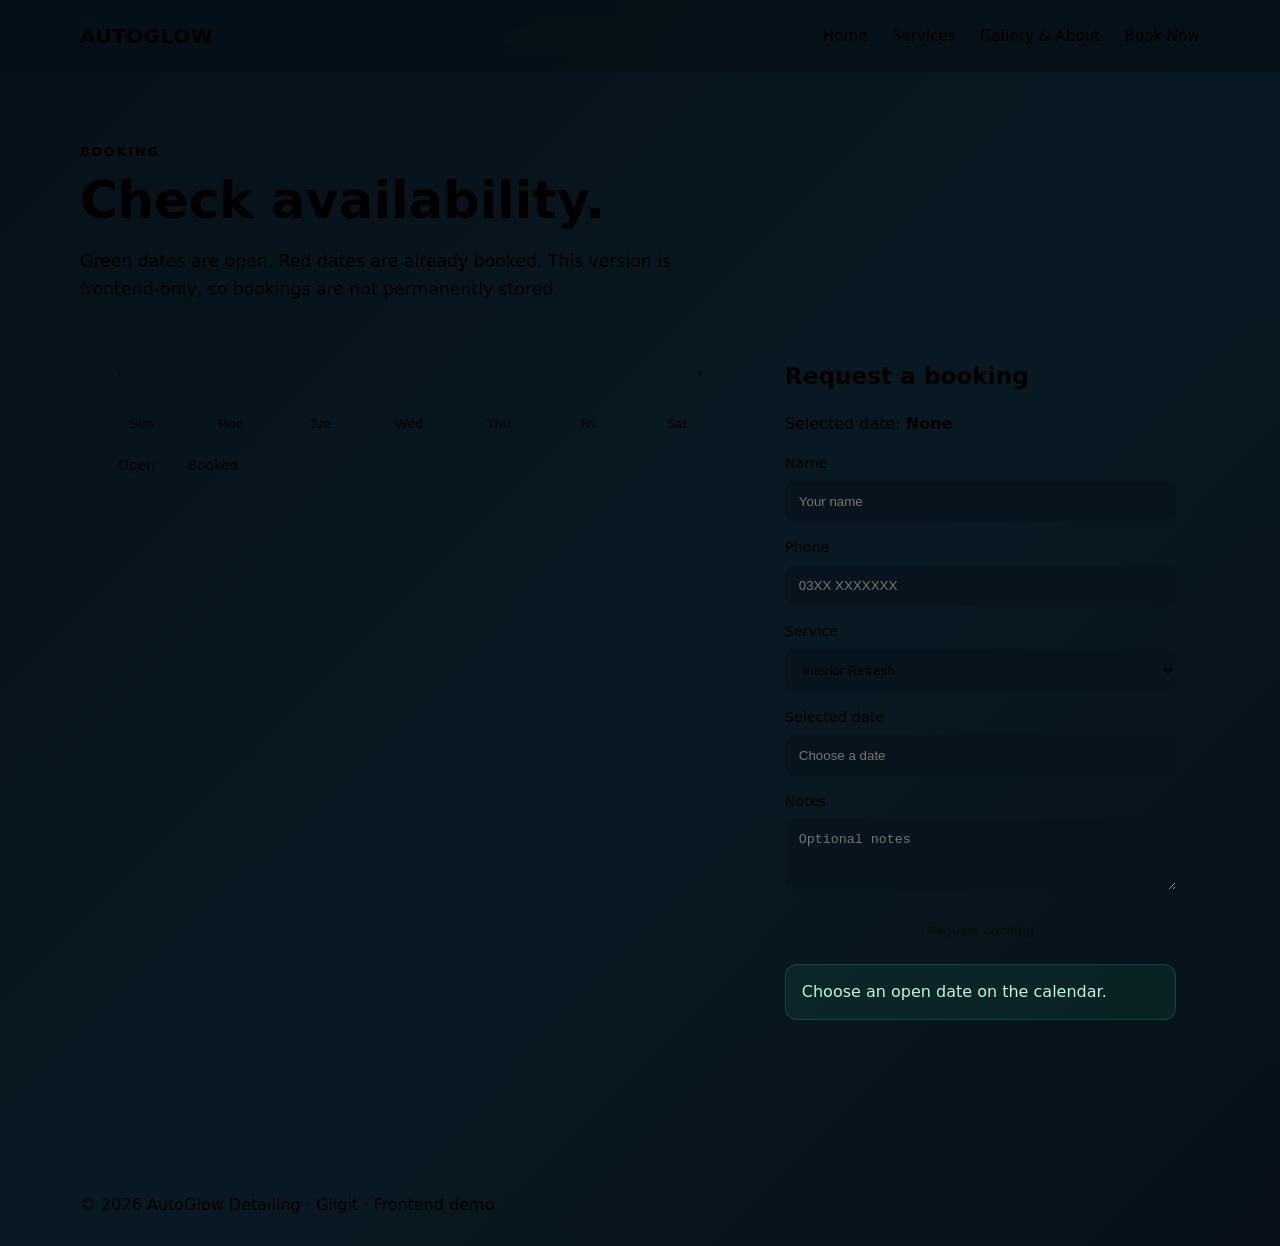
==== assets/booking.html @ 5e47ef58 "Add files via upload" ====
<!doctype html>
<html lang='en'>
<head>
<meta charset='utf-8'><meta name='viewport' content='width=device-width,initial-scale=1'><title>AutoGlow Detailing</title><link rel='stylesheet' href='styles.css'></head>
<body>
<nav class="nav"><div class="container nav-inner">
<a class="logo" href="index.html">AUTO<span>GLOW</span></a>
<div class="links">
<a href="index.html">Home</a><a href="services.html">Services</a><a href="gallery.html">Gallery & About</a><a href="booking.html" class="active">Book Now</a>
</div><button class="mobile-menu" onclick="alert('Use the page links above on desktop, or swipe back/forward on mobile.')">Menu</button>
</div></nav>

<main><section><div class="container">
<div class="eyebrow">Booking</div><h1 style="font-size:3.2rem">Check availability.</h1>
<p class="lead">Green dates are open. Red dates are already booked. This version is frontend-only, so bookings are not permanently stored.</p>
<div class="calendar-wrap" style="margin-top:30px">
<div class="calendar" id="calendar">
<div class="cal-head"><button id="prevMonth">‹</button><h2 id="monthTitle" style="font-size:1.35rem;margin:0"></h2><button id="nextMonth">›</button></div>
<div class="week"><div>Sun</div><div>Mon</div><div>Tue</div><div>Wed</div><div>Thu</div><div>Fri</div><div>Sat</div></div>
<div class="days" id="days"></div>
<div class="legend"><span><i class="dot"></i> Open</span><span><i class="dot red"></i> Booked</span></div>
</div>
<div class="card">
<h2 style="font-size:1.45rem">Request a booking</h2>
<p class="muted">Selected date: <strong id="selectedDate">None</strong></p>
<form class="form" id="bookingForm">
<label>Name<input id="name" required placeholder="Your name"></label>
<label>Phone<input id="phone" required placeholder="03XX XXXXXXX"></label>
<label>Service<select><option>Interior Refresh</option><option>Exterior Detail</option><option>Full Detail</option></select></label>
<label>Selected date<input id="bookingDate" readonly placeholder="Choose a date"></label>
<label>Notes<textarea rows="3" placeholder="Optional notes"></textarea></label>
<button class="btn" type="submit">Request booking</button>
</form>
<div class="notice" id="bookingMessage">Choose an open date on the calendar.</div>
</div>
</div>
</div></section></main>

<footer class="footer"><div class="container">© 2026 AutoGlow Detailing · Gilgit · <span>Frontend demo</span></div></footer>
<script src="script.js"></script></body></html>
---- assets/styles.css ----
<!doctype html>
<html lang='en'>
<head>

:root{
  --bg:#071018;--panel:#0d1a25;--panel2:#102332;--text:#f4f7fb;--muted:#9fb0bf;
  --accent:#36d399;--accent2:#22b8ff;--danger:#ff5f6d;--border:rgba(255,255,255,.09);
}
*{box-sizing:border-box}
html{scroll-behavior:smooth}
body{margin:0;background:linear-gradient(135deg,#061018,#091923 55%,#071018);color:var(--text);font-family:Inter,system-ui,-apple-system,Segoe UI,Roboto,Arial,sans-serif;line-height:1.6}
a{color:inherit;text-decoration:none}
.container{width:min(1120px,92%);margin:auto}
.nav{position:sticky;top:0;z-index:10;background:rgba(6,16,24,.9);backdrop-filter:blur(14px);border-bottom:1px solid var(--border)}
.nav-inner{height:72px;display:flex;align-items:center;justify-content:space-between;gap:20px}
.logo{font-size:1.25rem;font-weight:800;letter-spacing:.5px}
.logo span{color:var(--accent)}
.links{display:flex;gap:24px;align-items:center}
.links a{color:var(--muted);font-size:.95rem}
.links a:hover,.links a.active{color:var(--text)}
.btn{display:inline-flex;align-items:center;justify-content:center;border:0;border-radius:12px;padding:12px 18px;background:var(--accent);color:#04110c;font-weight:800;cursor:pointer;transition:.2s}
.btn:hover{transform:translateY(-2px);filter:brightness(1.05)}
.btn.secondary{background:transparent;color:var(--text);border:1px solid var(--border)}
.hero{padding:92px 0 75px}
.hero-grid{display:grid;grid-template-columns:1.1fr .9fr;gap:48px;align-items:center}
.eyebrow{color:var(--accent);font-weight:800;text-transform:uppercase;letter-spacing:2px;font-size:.78rem}
h1{font-size:clamp(2.5rem,6vw,5rem);line-height:1.02;margin:12px 0 22px}
h2{font-size:2rem;margin:0 0 12px}
h3{margin:0 0 8px}
.lead{color:var(--muted);font-size:1.08rem;max-width:650px}
.actions{display:flex;gap:12px;flex-wrap:wrap;margin-top:28px}
.hero-card{min-height:360px;border:1px solid var(--border);border-radius:26px;background:
 radial-gradient(circle at 70% 25%,rgba(54,211,153,.28),transparent 28%),
 linear-gradient(145deg,#122a37,#09131c);display:flex;align-items:end;padding:28px;box-shadow:0 25px 80px rgba(0,0,0,.25)}
.hero-card div{background:rgba(0,0,0,.28);border:1px solid var(--border);border-radius:18px;padding:18px;width:100%}
section{padding:70px 0}
.section-head{display:flex;justify-content:space-between;gap:20px;align-items:end;margin-bottom:28px}
.grid{display:grid;grid-template-columns:repeat(3,1fr);gap:18px}
.card{background:linear-gradient(145deg,var(--panel),#09151e);border:1px solid var(--border);border-radius:18px;padding:24px}
.price{font-size:1.8rem;font-weight:850;margin:12px 0}
.muted{color:var(--muted)}
.tag{display:inline-block;padding:5px 9px;border-radius:999px;background:rgba(54,211,153,.1);color:var(--accent);font-size:.78rem;font-weight:700}
.gallery{display:grid;grid-template-columns:repeat(3,1fr);gap:16px}
.photo{height:230px;border-radius:18px;background:
linear-gradient(135deg,rgba(54,211,153,.35),transparent 45%),
linear-gradient(45deg,#152b39,#071018);border:1px solid var(--border);display:flex;align-items:end;padding:18px;font-weight:800}
.photo:nth-child(2){background:linear-gradient(135deg,rgba(34,184,255,.3),transparent 45%),linear-gradient(45deg,#172c3b,#071018)}
.photo:nth-child(3){background:linear-gradient(135deg,rgba(255,95,109,.24),transparent 45%),linear-gradient(45deg,#292431,#071018)}
.form{display:grid;gap:14px}
label{font-size:.9rem;color:var(--muted)}
input,textarea,select{width:100%;margin-top:6px;padding:13px 14px;border-radius:11px;border:1px solid var(--border);background:#07131d;color:var(--text);outline:none}
input:focus,textarea:focus,select:focus{border-color:var(--accent)}
.calendar-wrap{display:grid;grid-template-columns:1.2fr .8fr;gap:22px}
.calendar{background:var(--panel);border:1px solid var(--border);border-radius:18px;padding:20px}
.cal-head{display:flex;justify-content:space-between;align-items:center;margin-bottom:18px}
.cal-head button{border:1px solid var(--border);background:transparent;color:var(--text);border-radius:9px;width:38px;height:38px;cursor:pointer}
.week,.days{display:grid;grid-template-columns:repeat(7,1fr);gap:6px}
.week div{text-align:center;color:var(--muted);font-size:.78rem;padding:5px}
.day{min-height:52px;border:1px solid transparent;background:#0a1721;color:var(--text);border-radius:10px;cursor:pointer}
.day:hover{border-color:var(--accent)}
.day.empty{background:transparent;cursor:default}
.day.booked{background:rgba(255,95,109,.13);color:#ff9da5;cursor:not-allowed}
.day.selected{outline:2px solid var(--accent);background:rgba(54,211,153,.14)}
.day small{display:block;font-size:.63rem;color:var(--muted)}
.legend{display:flex;gap:15px;flex-wrap:wrap;margin-top:16px;color:var(--muted);font-size:.85rem}
.dot{display:inline-block;width:9px;height:9px;border-radius:50%;margin-right:5px;background:var(--accent)}
.dot.red{background:var(--danger)}
.footer{border-top:1px solid var(--border);padding:28px 0;color:var(--muted);margin-top:50px}
.notice{padding:14px 16px;border-radius:12px;background:rgba(54,211,153,.08);border:1px solid rgba(54,211,153,.2);color:#b9f5db;margin-top:14px}
.mobile-menu{display:none}
@media(max-width:800px){
 .links{display:none}.mobile-menu{display:block;background:none;border:1px solid var(--border);color:var(--text);padding:8px 10px;border-radius:8px}
 .hero-grid,.calendar-wrap{grid-template-columns:1fr}.grid{grid-template-columns:1fr}.gallery{grid-template-columns:1fr 1fr}
}
@media(max-width:520px){.gallery{grid-template-columns:1fr}.hero{padding-top:60px}.day{min-height:46px;font-size:.9rem}}
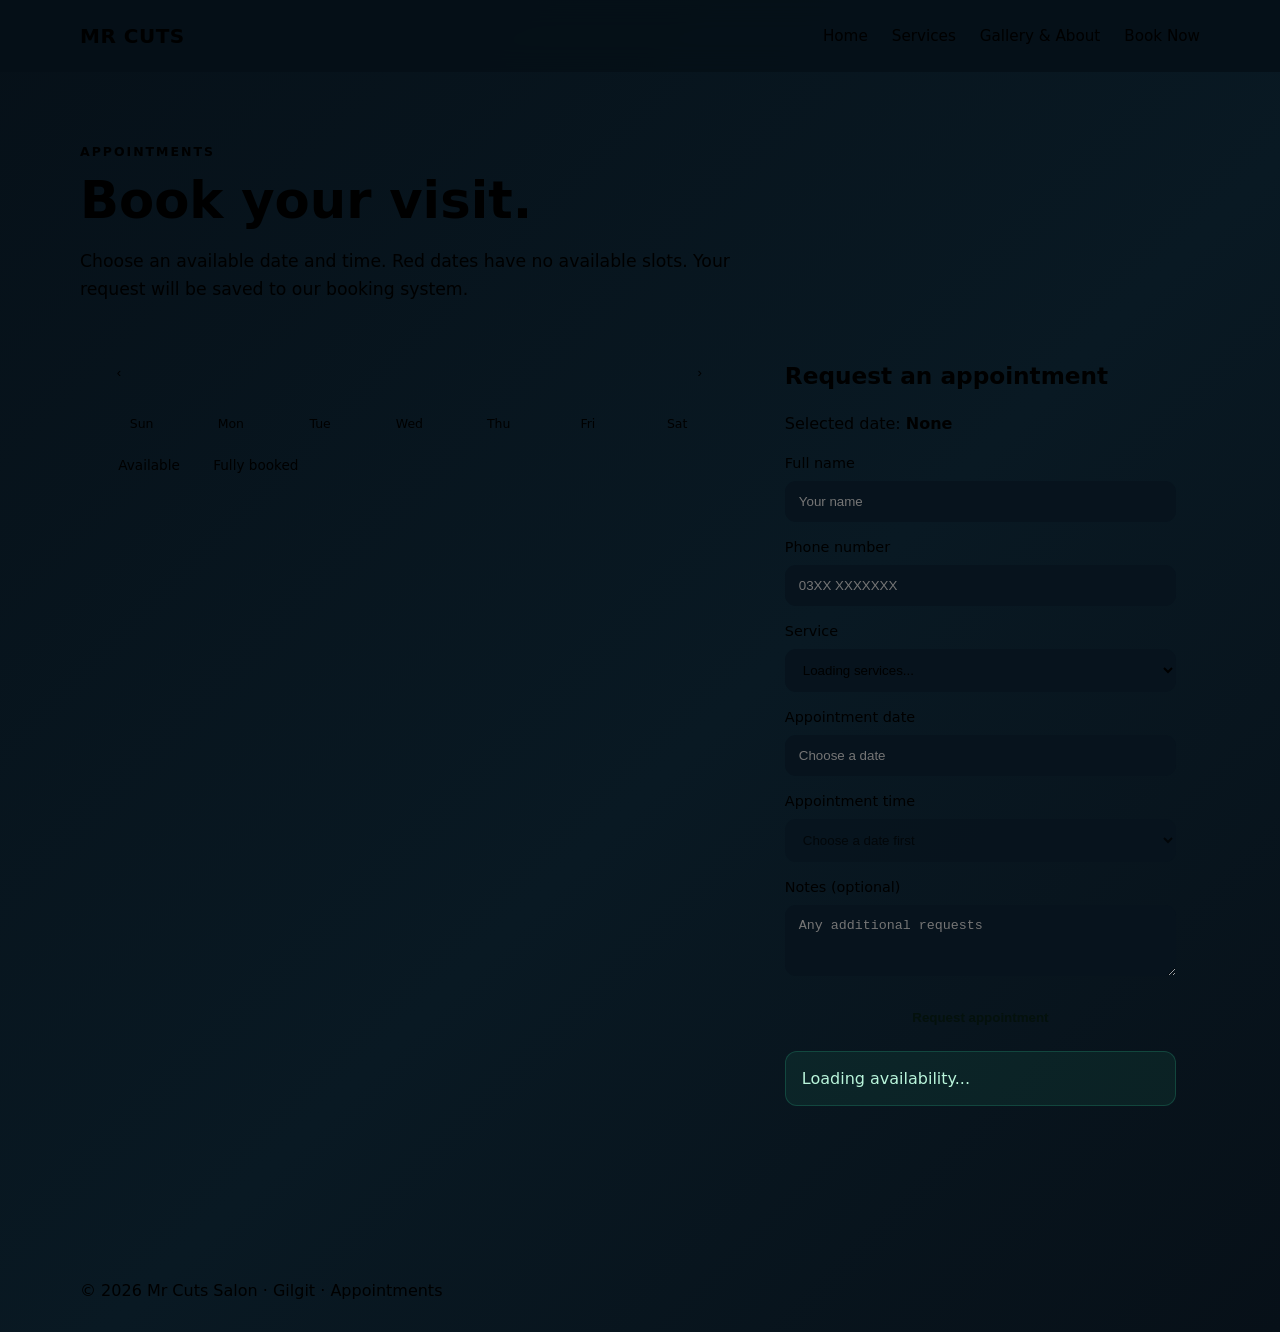
==== commit b4690f5a: "Update booking.html" ====
--- a/assets/booking.html
+++ b/assets/booking.html
@@ -1,40 +1,131 @@
+
 <!doctype html>
-<html lang='en'>
+<html lang="en">
 <head>
-<meta charset='utf-8'><meta name='viewport' content='width=device-width,initial-scale=1'><title>AutoGlow Detailing</title><link rel='stylesheet' href='styles.css'></head>
+  <meta charset="utf-8">
+  <meta name="viewport" content="width=device-width, initial-scale=1">
+  <title>Book an Appointment | Mr Cuts Salon</title>
+  <link rel="stylesheet" href="styles.css">
+</head>
 <body>
-<nav class="nav"><div class="container nav-inner">
-<a class="logo" href="index.html">AUTO<span>GLOW</span></a>
-<div class="links">
-<a href="index.html">Home</a><a href="services.html">Services</a><a href="gallery.html">Gallery & About</a><a href="booking.html" class="active">Book Now</a>
-</div><button class="mobile-menu" onclick="alert('Use the page links above on desktop, or swipe back/forward on mobile.')">Menu</button>
-</div></nav>
+  <nav class="nav">
+    <div class="container nav-inner">
+      <a class="logo" href="index.html">MR <span>CUTS</span></a>
+      <div class="links">
+        <a href="index.html">Home</a>
+        <a href="services.html">Services</a>
+        <a href="gallery.html">Gallery &amp; About</a>
+        <a href="booking.html" class="active">Book Now</a>
+      </div>
+      <button class="mobile-menu" type="button"
+        onclick="alert('Use the page links above to navigate.')">
+        Menu
+      </button>
+    </div>
+  </nav>
 
-<main><section><div class="container">
-<div class="eyebrow">Booking</div><h1 style="font-size:3.2rem">Check availability.</h1>
-<p class="lead">Green dates are open. Red dates are already booked. This version is frontend-only, so bookings are not permanently stored.</p>
-<div class="calendar-wrap" style="margin-top:30px">
-<div class="calendar" id="calendar">
-<div class="cal-head"><button id="prevMonth">‹</button><h2 id="monthTitle" style="font-size:1.35rem;margin:0"></h2><button id="nextMonth">›</button></div>
-<div class="week"><div>Sun</div><div>Mon</div><div>Tue</div><div>Wed</div><div>Thu</div><div>Fri</div><div>Sat</div></div>
-<div class="days" id="days"></div>
-<div class="legend"><span><i class="dot"></i> Open</span><span><i class="dot red"></i> Booked</span></div>
-</div>
-<div class="card">
-<h2 style="font-size:1.45rem">Request a booking</h2>
-<p class="muted">Selected date: <strong id="selectedDate">None</strong></p>
-<form class="form" id="bookingForm">
-<label>Name<input id="name" required placeholder="Your name"></label>
-<label>Phone<input id="phone" required placeholder="03XX XXXXXXX"></label>
-<label>Service<select><option>Interior Refresh</option><option>Exterior Detail</option><option>Full Detail</option></select></label>
-<label>Selected date<input id="bookingDate" readonly placeholder="Choose a date"></label>
-<label>Notes<textarea rows="3" placeholder="Optional notes"></textarea></label>
-<button class="btn" type="submit">Request booking</button>
-</form>
-<div class="notice" id="bookingMessage">Choose an open date on the calendar.</div>
-</div>
-</div>
-</div></section></main>
+  <main>
+    <section>
+      <div class="container">
+        <div class="eyebrow">Appointments</div>
+        <h1 style="font-size:3.2rem">Book your visit.</h1>
+        <p class="lead">
+          Choose an available date and time. Red dates have no available
+          slots. Your request will be saved to our booking system.
+        </p>
 
-<footer class="footer"><div class="container">© 2026 AutoGlow Detailing · Gilgit · <span>Frontend demo</span></div></footer>
-<script src="script.js"></script></body></html>+        <div class="calendar-wrap" style="margin-top:30px">
+          <div class="calendar" id="calendar">
+            <div class="cal-head">
+              <button id="prevMonth" type="button" aria-label="Previous month">‹</button>
+              <h2 id="monthTitle" style="font-size:1.35rem;margin:0"></h2>
+              <button id="nextMonth" type="button" aria-label="Next month">›</button>
+            </div>
+
+            <div class="week">
+              <div>Sun</div><div>Mon</div><div>Tue</div>
+              <div>Wed</div><div>Thu</div><div>Fri</div><div>Sat</div>
+            </div>
+
+            <div class="days" id="days"></div>
+
+            <div class="legend">
+              <span><i class="dot"></i> Available</span>
+              <span><i class="dot red"></i> Fully booked</span>
+            </div>
+          </div>
+
+          <div class="card">
+            <h2 style="font-size:1.45rem">Request an appointment</h2>
+
+            <p class="muted">
+              Selected date: <strong id="selectedDate">None</strong>
+            </p>
+
+            <form class="form" id="bookingForm">
+              <label>
+                Full name
+                <input id="name" name="name" required
+                  maxlength="100" autocomplete="name"
+                  placeholder="Your name">
+              </label>
+
+              <label>
+                Phone number
+                <input id="phone" name="phone" type="tel" required
+                  maxlength="30" autocomplete="tel"
+                  placeholder="03XX XXXXXXX">
+              </label>
+
+              <label>
+                Service
+                <select id="service" name="service" required>
+                  <option value="">Loading services...</option>
+                </select>
+              </label>
+
+              <label>
+                Appointment date
+                <input id="bookingDate" name="date" readonly required
+                  placeholder="Choose a date">
+              </label>
+
+              <label>
+                Appointment time
+                <select id="bookingTime" name="time" required disabled>
+                  <option value="">Choose a date first</option>
+                </select>
+              </label>
+
+              <label>
+                Notes (optional)
+                <textarea id="notes" name="notes" rows="3"
+                  maxlength="500"
+                  placeholder="Any additional requests"></textarea>
+              </label>
+
+              <button class="btn" id="submitBooking" type="submit">
+                Request appointment
+              </button>
+            </form>
+
+            <div class="notice" id="bookingMessage" role="status"
+              aria-live="polite">
+              Loading availability...
+            </div>
+          </div>
+        </div>
+      </div>
+    </section>
+  </main>
+
+  <footer class="footer">
+    <div class="container">
+      © 2026 Mr Cuts Salon · Gilgit ·
+      <span>Appointments</span>
+    </div>
+  </footer>
+
+  <script src="script.js"></script>
+</body>
+</html>
